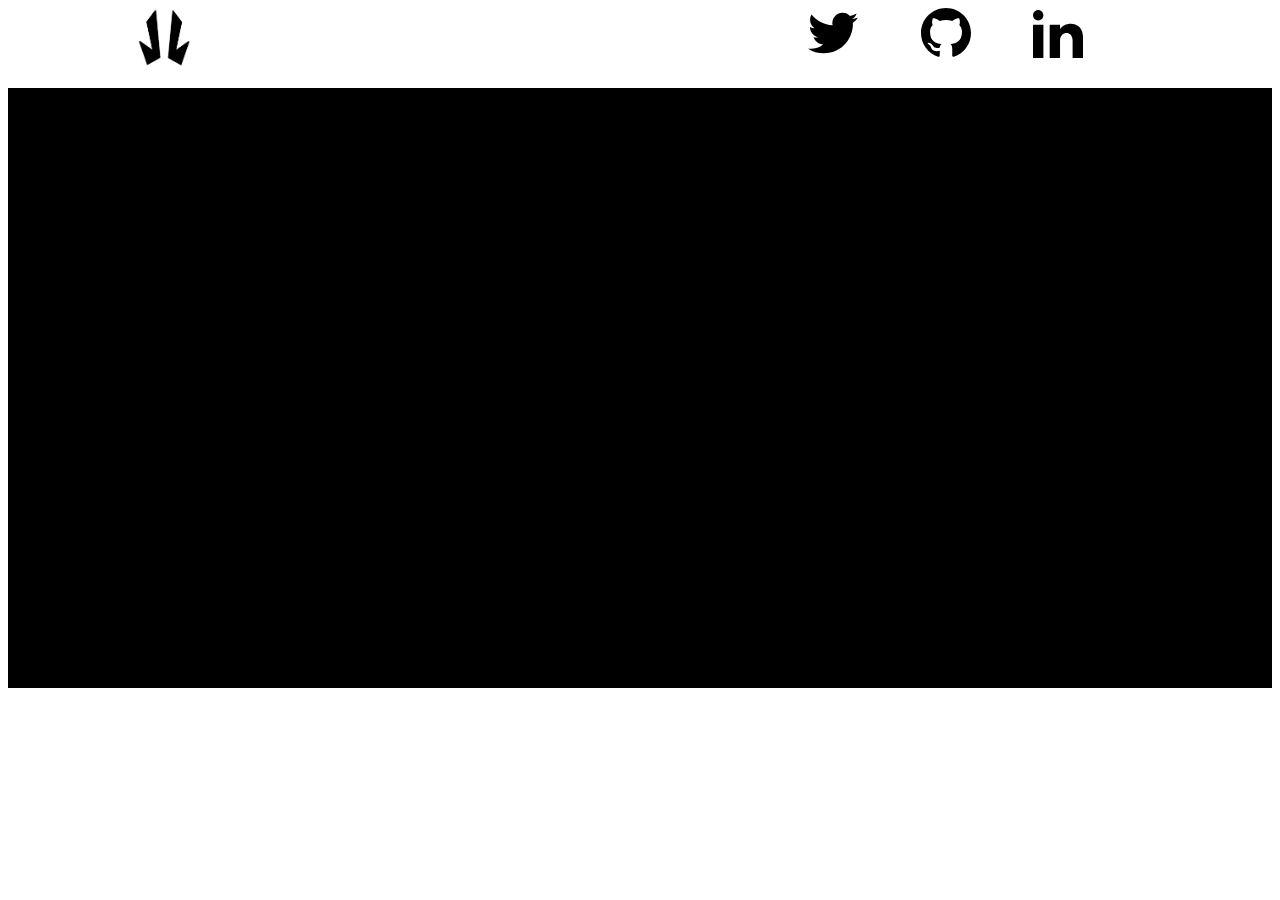
==== aboutme.html @ 78237ff9 "first commit" ====
<!DOCTYPE html>
<html lang="en">
<head>
    <meta charset="UTF-8">
    <meta http-equiv="X-UA-Compatible" content="IE=edge">
    <meta name="viewport" content="width=device-width, initial-scale=1.0">
    <title>About Me</title>
    <link rel="stylesheet" href="style.css" />
</head>
<body>
    <div class="navbar-area">
    <div class="navbar">
        <div><a href="index.html"><img class="intro-logo" src="logo.jpg"></a></div>
        <div class="socials">
            <div class="social"><a href="https://www.twitter.com/">
                <svg xmlns=fill="#000000" width="50" height="50" viewBox="0 0 24 24"><path d="M24 4.557c-.883.392-1.832.656-2.828.775 1.017-.609 1.798-1.574 2.165-2.724-.951.564-2.005.974-3.127 1.195-.897-.957-2.178-1.555-3.594-1.555-3.179 0-5.515 2.966-4.797 6.045-4.091-.205-7.719-2.165-10.148-5.144-1.29 2.213-.669 5.108 1.523 6.574-.806-.026-1.566-.247-2.229-.616-.054 2.281 1.581 4.415 3.949 4.89-.693.188-1.452.232-2.224.084.626 1.956 2.444 3.379 4.6 3.419-2.07 1.623-4.678 2.348-7.29 2.04 2.179 1.397 4.768 2.212 7.548 2.212 9.142 0 14.307-7.721 13.995-14.646.962-.695 1.797-1.562 2.457-2.549z"/></svg>
            </a></div>
            <div class="social"><a href="https://github.com/">
                <svg xmlns=fill="#000000" width="50" height="50" viewBox="0 0 24 24"><path d="M12 0c-6.626 0-12 5.373-12 12 0 5.302 3.438 9.8 8.207 11.387.599.111.793-.261.793-.577v-2.234c-3.338.726-4.033-1.416-4.033-1.416-.546-1.387-1.333-1.756-1.333-1.756-1.089-.745.083-.729.083-.729 1.205.084 1.839 1.237 1.839 1.237 1.07 1.834 2.807 1.304 3.492.997.107-.775.418-1.305.762-1.604-2.665-.305-5.467-1.334-5.467-5.931 0-1.311.469-2.381 1.236-3.221-.124-.303-.535-1.524.117-3.176 0 0 1.008-.322 3.301 1.23.957-.266 1.983-.399 3.003-.404 1.02.005 2.047.138 3.006.404 2.291-1.552 3.297-1.23 3.297-1.23.653 1.653.242 2.874.118 3.176.77.84 1.235 1.911 1.235 3.221 0 4.609-2.807 5.624-5.479 5.921.43.372.823 1.102.823 2.222v3.293c0 .319.192.694.801.576 4.765-1.589 8.199-6.086 8.199-11.386 0-6.627-5.373-12-12-12z"/></svg>
            </a></div>
            <div class="social"><a href="https://www.linkedin.com/">
                <svg xmlns=fill="#000000" width="50" height="50" viewBox="0 0 24 24"><path d="M4.98 3.5c0 1.381-1.11 2.5-2.48 2.5s-2.48-1.119-2.48-2.5c0-1.38 1.11-2.5 2.48-2.5s2.48 1.12 2.48 2.5zm.02 4.5h-5v16h5v-16zm7.982 0h-4.968v16h4.969v-8.399c0-4.67 6.029-5.052 6.029 0v8.399h4.988v-10.131c0-7.88-8.922-7.593-11.018-3.714v-2.155z"/></svg>
            </a></div>
        </div>
    </div>
    </div>
    <div class="intro">

    </div>
</body>
</html>
---- style.css ----
@import url("https://fonts.googleapis.com/css2?family=Roboto+Mono:wght@300&display=swap");

body {
  background: #ffffff;
  display: flex;
  flex-direction: column;
  justify-content: center;
}

.navbar-area {
  display: flex;
  flex-direction: row;
  justify-content: center;
  align-items: center;
}

.navbar {
  display: flex;
  flex-direction: row;
  width: 80%;
  height: 80px;
  background-color: rgb(255, 255, 255);
  justify-content: space-between;
  font-family: "Roboto Mono", serif;
  color: rgb(0, 0, 0);
  font-size: 20px;
  justify-self: center;
}

.mainarea {
  width: 100%;
  height: 600px;
  background-color: rgb(99, 38, 38);
  display: flex;
  flex-direction: row;
  justify-content: space-evenly;
  align-items: center;
  margin-top: 20px;
}

.circle {
  width: 200px;
  height: 200px;
  background-color: white;
  border-radius: 50%;
  margin-top: 50px;
}

.intro {
  width: 100%;
  height: 600px;
  background-color: rgb(0, 0, 0);
}

.social {
  width: 50px;
  height: 50px;
}

.socials {
  width: 400px;
  height: 100px;
  display: flex;
  justify-content: space-evenly;
}

.intro-logo {
  width: 60px;
  height: 60px;
  object-fit: contain;
}
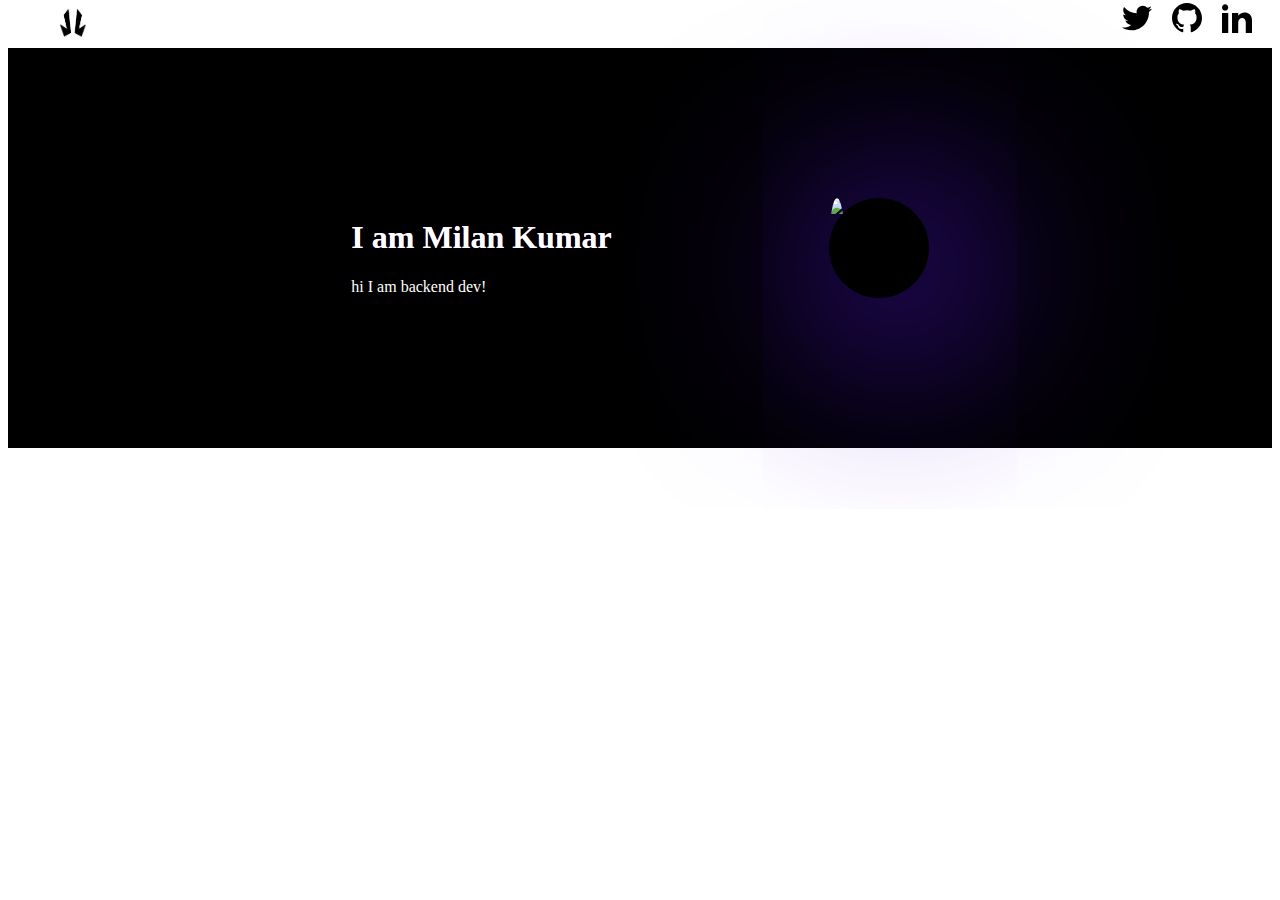
==== commit 48f3e107: "about me update" ====
--- a/aboutme.html
+++ b/aboutme.html
@@ -13,19 +13,28 @@
         <div><a href="index.html"><img class="intro-logo" src="logo.jpg"></a></div>
         <div class="socials">
             <div class="social"><a href="https://www.twitter.com/">
-                <svg xmlns=fill="#000000" width="50" height="50" viewBox="0 0 24 24"><path d="M24 4.557c-.883.392-1.832.656-2.828.775 1.017-.609 1.798-1.574 2.165-2.724-.951.564-2.005.974-3.127 1.195-.897-.957-2.178-1.555-3.594-1.555-3.179 0-5.515 2.966-4.797 6.045-4.091-.205-7.719-2.165-10.148-5.144-1.29 2.213-.669 5.108 1.523 6.574-.806-.026-1.566-.247-2.229-.616-.054 2.281 1.581 4.415 3.949 4.89-.693.188-1.452.232-2.224.084.626 1.956 2.444 3.379 4.6 3.419-2.07 1.623-4.678 2.348-7.29 2.04 2.179 1.397 4.768 2.212 7.548 2.212 9.142 0 14.307-7.721 13.995-14.646.962-.695 1.797-1.562 2.457-2.549z"/></svg>
+                <svg xmlns=fill="#000000" width="30" height="30" viewBox="0 0 24 24"><path d="M24 4.557c-.883.392-1.832.656-2.828.775 1.017-.609 1.798-1.574 2.165-2.724-.951.564-2.005.974-3.127 1.195-.897-.957-2.178-1.555-3.594-1.555-3.179 0-5.515 2.966-4.797 6.045-4.091-.205-7.719-2.165-10.148-5.144-1.29 2.213-.669 5.108 1.523 6.574-.806-.026-1.566-.247-2.229-.616-.054 2.281 1.581 4.415 3.949 4.89-.693.188-1.452.232-2.224.084.626 1.956 2.444 3.379 4.6 3.419-2.07 1.623-4.678 2.348-7.29 2.04 2.179 1.397 4.768 2.212 7.548 2.212 9.142 0 14.307-7.721 13.995-14.646.962-.695 1.797-1.562 2.457-2.549z"/></svg>
             </a></div>
             <div class="social"><a href="https://github.com/">
-                <svg xmlns=fill="#000000" width="50" height="50" viewBox="0 0 24 24"><path d="M12 0c-6.626 0-12 5.373-12 12 0 5.302 3.438 9.8 8.207 11.387.599.111.793-.261.793-.577v-2.234c-3.338.726-4.033-1.416-4.033-1.416-.546-1.387-1.333-1.756-1.333-1.756-1.089-.745.083-.729.083-.729 1.205.084 1.839 1.237 1.839 1.237 1.07 1.834 2.807 1.304 3.492.997.107-.775.418-1.305.762-1.604-2.665-.305-5.467-1.334-5.467-5.931 0-1.311.469-2.381 1.236-3.221-.124-.303-.535-1.524.117-3.176 0 0 1.008-.322 3.301 1.23.957-.266 1.983-.399 3.003-.404 1.02.005 2.047.138 3.006.404 2.291-1.552 3.297-1.23 3.297-1.23.653 1.653.242 2.874.118 3.176.77.84 1.235 1.911 1.235 3.221 0 4.609-2.807 5.624-5.479 5.921.43.372.823 1.102.823 2.222v3.293c0 .319.192.694.801.576 4.765-1.589 8.199-6.086 8.199-11.386 0-6.627-5.373-12-12-12z"/></svg>
+                <svg xmlns=fill="#000000" width="30" height="30" viewBox="0 0 24 24"><path d="M12 0c-6.626 0-12 5.373-12 12 0 5.302 3.438 9.8 8.207 11.387.599.111.793-.261.793-.577v-2.234c-3.338.726-4.033-1.416-4.033-1.416-.546-1.387-1.333-1.756-1.333-1.756-1.089-.745.083-.729.083-.729 1.205.084 1.839 1.237 1.839 1.237 1.07 1.834 2.807 1.304 3.492.997.107-.775.418-1.305.762-1.604-2.665-.305-5.467-1.334-5.467-5.931 0-1.311.469-2.381 1.236-3.221-.124-.303-.535-1.524.117-3.176 0 0 1.008-.322 3.301 1.23.957-.266 1.983-.399 3.003-.404 1.02.005 2.047.138 3.006.404 2.291-1.552 3.297-1.23 3.297-1.23.653 1.653.242 2.874.118 3.176.77.84 1.235 1.911 1.235 3.221 0 4.609-2.807 5.624-5.479 5.921.43.372.823 1.102.823 2.222v3.293c0 .319.192.694.801.576 4.765-1.589 8.199-6.086 8.199-11.386 0-6.627-5.373-12-12-12z"/></svg>
             </a></div>
             <div class="social"><a href="https://www.linkedin.com/">
-                <svg xmlns=fill="#000000" width="50" height="50" viewBox="0 0 24 24"><path d="M4.98 3.5c0 1.381-1.11 2.5-2.48 2.5s-2.48-1.119-2.48-2.5c0-1.38 1.11-2.5 2.48-2.5s2.48 1.12 2.48 2.5zm.02 4.5h-5v16h5v-16zm7.982 0h-4.968v16h4.969v-8.399c0-4.67 6.029-5.052 6.029 0v8.399h4.988v-10.131c0-7.88-8.922-7.593-11.018-3.714v-2.155z"/></svg>
+                <svg xmlns=fill="#000000" width="30" height="30" viewBox="0 0 24 24"><path d="M4.98 3.5c0 1.381-1.11 2.5-2.48 2.5s-2.48-1.119-2.48-2.5c0-1.38 1.11-2.5 2.48-2.5s2.48 1.12 2.48 2.5zm.02 4.5h-5v16h5v-16zm7.982 0h-4.968v16h4.969v-8.399c0-4.67 6.029-5.052 6.029 0v8.399h4.988v-10.131c0-7.88-8.922-7.593-11.018-3.714v-2.155z"/></svg>
             </a></div>
         </div>
     </div>
     </div>
     <div class="intro">
-
+        <div class="intro-para">
+            <div class="flex">
+                <div>
+                    <h1 class="gradiant_text">I am Milan Kumar</h1>
+                    <p>hi I am backend dev!</p>
+                </div>
+                <div class="image-container">
+                    <img class="profile-pic" src="https://lh3.googleusercontent.com/ogw/ADea4I64Ebn8nZysAGNlmMc0HAs82hwcUuhBRktdicEwRw=s83-c-mo"/>
+                </div>
+            </div>
     </div>
 </body>
 </html>--- a/style.css
+++ b/style.css
@@ -2,12 +2,15 @@
 
 body {
   background: #ffffff;
+  color: white;
   display: flex;
   flex-direction: column;
   justify-content: center;
 }
 
 .navbar-area {
+  width: 100%;
+  height: 40px;
   display: flex;
   flex-direction: row;
   justify-content: center;
@@ -17,8 +20,8 @@
 .navbar {
   display: flex;
   flex-direction: row;
-  width: 80%;
-  height: 80px;
+  width: 1000%;
+  height: 40px;
   background-color: rgb(255, 255, 255);
   justify-content: space-between;
   font-family: "Roboto Mono", serif;
@@ -48,8 +51,11 @@
 
 .intro {
   width: 100%;
-  height: 600px;
+  height: 400px;
   background-color: rgb(0, 0, 0);
+  display: flex;
+  justify-content: center;
+  align-items: center;
 }
 
 .social {
@@ -58,14 +64,46 @@
 }
 
 .socials {
-  width: 400px;
+  width: 150px;
+  height: 50px;
+  display: flex;
+  justify-content: space-between;
+  align-self: center;
+}
+
+.intro-logo {
+  width: 30px;
+  height: 30px;
+  margin-left: 50px;
+  object-fit: contain;
+  align-self: center;
+}
+
+.gradiant_text {
+  background: linear-gradient(rgb(228, 135, 135), rgb(80, 20, 220));
+  background-clip: text;
+}
+
+.profile-pic {
+  border-radius: 50%;
+}
+
+.flex {
+  width: 100%;
   height: 100px;
   display: flex;
   justify-content: space-evenly;
 }
 
-.intro-logo {
-  width: 60px;
-  height: 60px;
-  object-fit: contain;
+.intro-para {
+  width: 80%;
+  height: 100px;
 }
+
+.image-container {
+  width: 100px;
+  height: 100px;
+  border-radius: 50%;
+  display: flex;
+  box-shadow: 20px 20px 200px 30px rgb(80, 20, 220);
+}
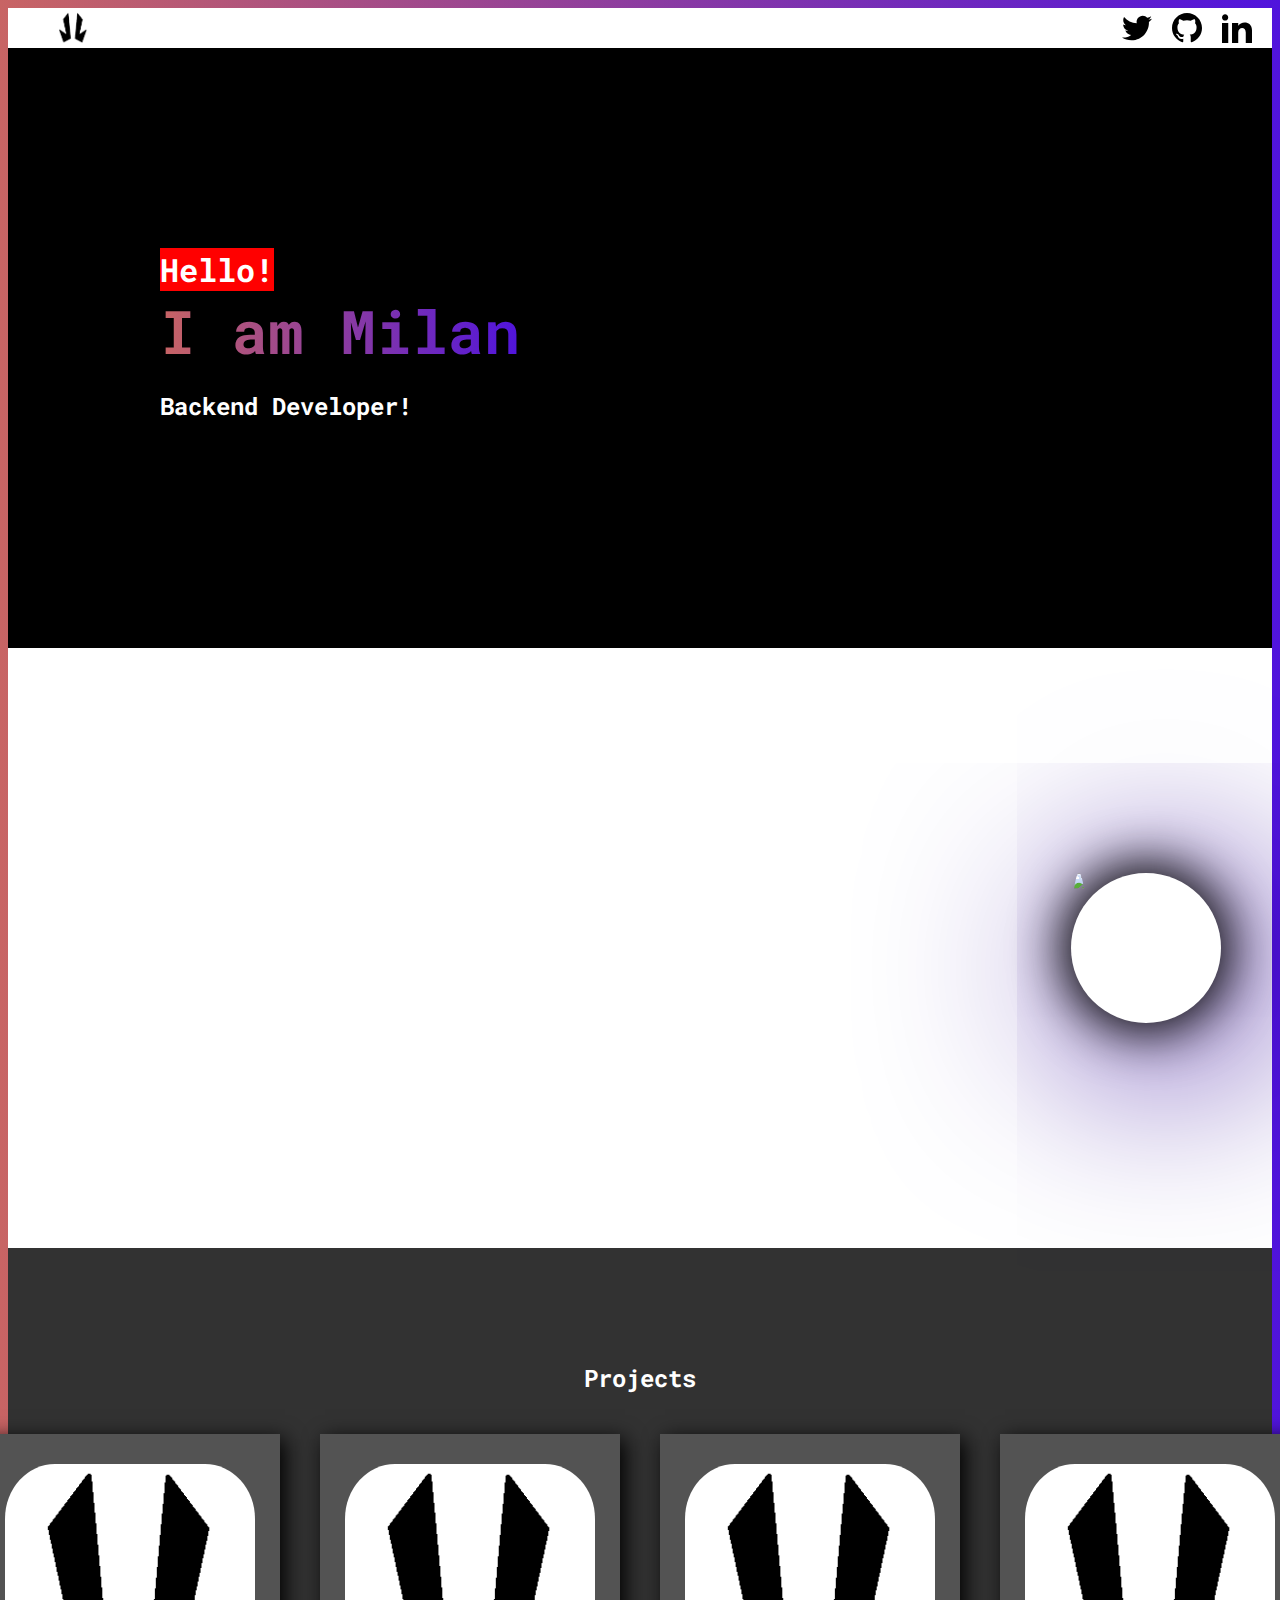
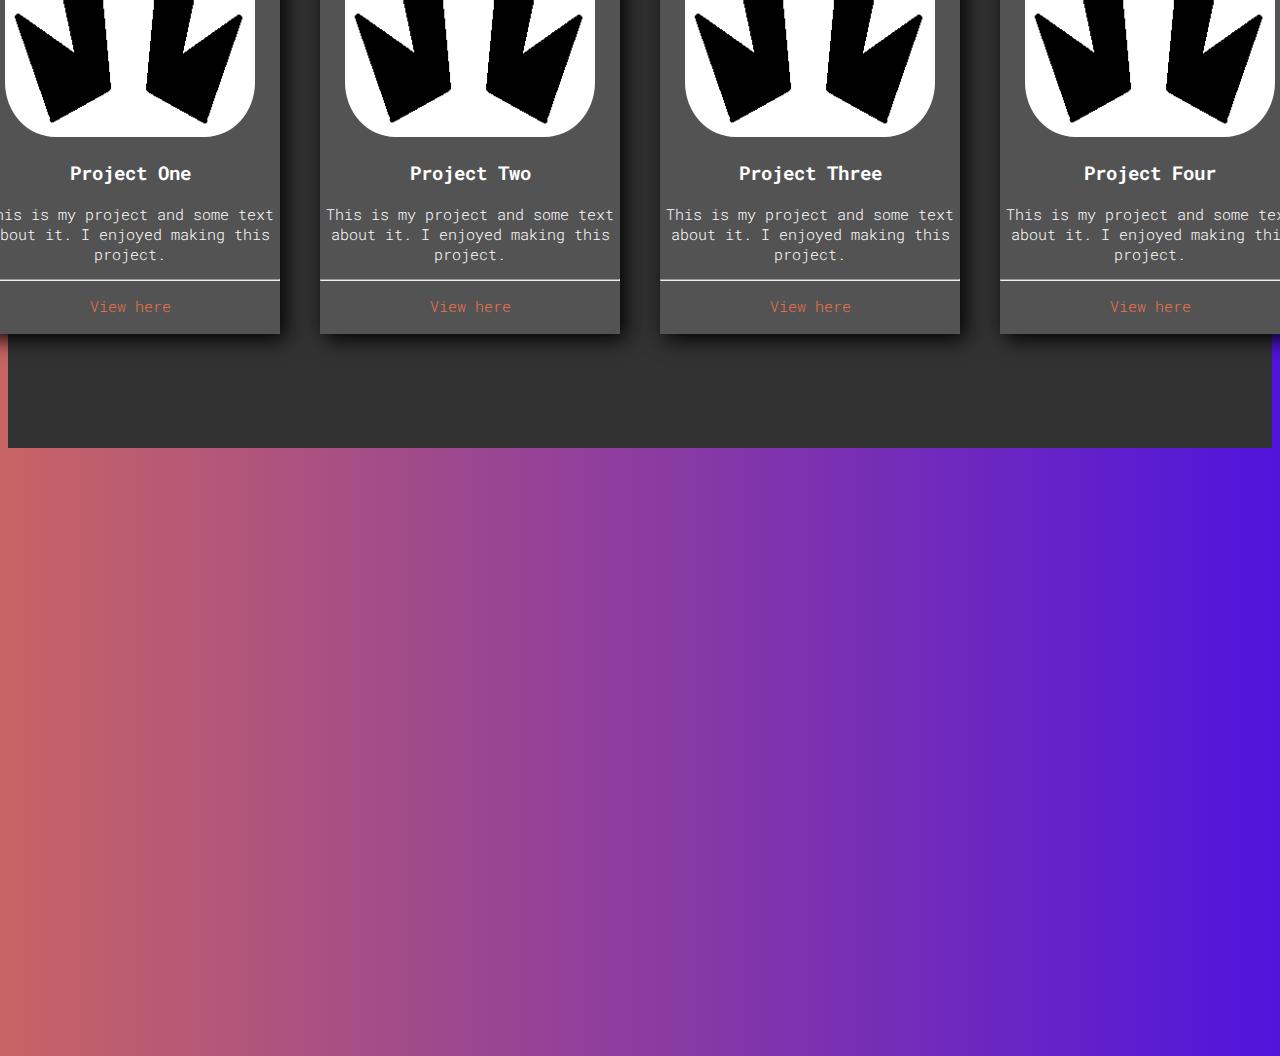
==== commit 5617e615: "nov update" ====
--- a/aboutme.html
+++ b/aboutme.html
@@ -4,8 +4,12 @@
     <meta charset="UTF-8">
     <meta http-equiv="X-UA-Compatible" content="IE=edge">
     <meta name="viewport" content="width=device-width, initial-scale=1.0">
-    <title>About Me</title>
+    <title>Portfolio</title>
     <link rel="stylesheet" href="style.css" />
+    <link rel="icon" href="logo.jpg" >
+    <link rel="preconnect" href="https://fonts.googleapis.com">
+    <link rel="preconnect" href="https://fonts.gstatic.com" crossorigin>
+    <link href="https://fonts.googleapis.com/css2?family=Roboto+Mono:wght@300&display=swap" rel="stylesheet">
 </head>
 <body>
     <div class="navbar-area">
@@ -24,17 +28,59 @@
         </div>
     </div>
     </div>
-    <div class="intro">
+    <section class="intro section">
         <div class="intro-para">
             <div class="flex">
                 <div>
-                    <h1 class="gradiant_text">I am Milan Kumar</h1>
-                    <p>hi I am backend dev!</p>
-                </div>
-                <div class="image-container">
-                    <img class="profile-pic" src="https://lh3.googleusercontent.com/ogw/ADea4I64Ebn8nZysAGNlmMc0HAs82hwcUuhBRktdicEwRw=s83-c-mo"/>
+                    <h1 class="gradient_text">I am Milan</h1>
+                    <h2>Backend Developer!</h2>
                 </div>
             </div>
-    </div>
+        </div>    
+    </section>
+    <section class="aboutme section">
+        <div class="intro-para">
+
+        </div>
+        <div class="image-container glow">
+            <img class="profile-pic" src="https://lh3.googleusercontent.com/ogw/ADea4I64Ebn8nZysAGNlmMc0HAs82hwcUuhBRktdicEwRw=s83-c-mo"/>
+        </div>
+    </section>
+    <section class="projects section" id="projects">
+        <h2>Projects</h2>
+        <div class="project-container">
+            <div class="project-card">
+                <img class="project-image" src="logo.jpg" alt="Project One Image"/>
+                <h3>Project One</h3>
+                <p class="subtext">This is my project and some text about it. I enjoyed making this project.</p>
+                <hr/>
+                <p class="subtext"><a class="project-link" href="https://www.github.com/">View here</a></p>
+            </div>
+            <div class="project-card">
+              <img class="project-image" src="logo.jpg" alt="Project Two Image"/>
+              <h3>Project Two</h3>
+              <p class="subtext">This is my project and some text about it. I enjoyed making this project.</p>
+              <hr/>
+              <p class="subtext"><a class="project-link" href="https://www.github.com/">View here</a></p>
+            </div>
+            <div class="project-card">
+              <img class="project-image" src="logo.jpg" alt="Project Three Image"/>
+              <h3>Project Three</h3>
+              <p class="subtext">This is my project and some text about it. I enjoyed making this project.</p>
+              <hr/>
+              <p class="subtext"><a class="project-link" href="https://www.github.com/">View here</a></p>
+            </div>
+            <div class="project-card">
+              <img class="project-image" src="logo.jpg" alt="Project Four Image"/>
+              <h3>Project Four</h3>
+              <p class="subtext">This is my project and some text about it. I enjoyed making this project.</p>
+              <hr/>
+              <p class="subtext"><a class="project-link" href="https://www.github.com/">View here</a></p>
+            </div>
+        </div>
+    </section>
+    <section class="footer section">
+
+    </section>
 </body>
 </html>--- a/style.css
+++ b/style.css
@@ -1,11 +1,16 @@
-@import url("https://fonts.googleapis.com/css2?family=Roboto+Mono:wght@300&display=swap");
+* {
+  font-family: "Roboto Mono", monospace;
+}
 
 body {
-  background: #ffffff;
+  background: linear-gradient(90deg, rgb(200, 100, 100), rgb(80, 20, 220));
   color: white;
-  display: flex;
-  flex-direction: column;
-  justify-content: center;
+}
+
+h1 {
+  font-size: 60px;
+  margin: 0;
+  padding: 0;
 }
 
 .navbar-area {
@@ -30,32 +35,16 @@
   justify-self: center;
 }
 
-.mainarea {
+.section {
   width: 100%;
   height: 600px;
-  background-color: rgb(99, 38, 38);
   display: flex;
-  flex-direction: row;
-  justify-content: space-evenly;
+  justify-content: center;
   align-items: center;
-  margin-top: 20px;
-}
-
-.circle {
-  width: 200px;
-  height: 200px;
-  background-color: white;
-  border-radius: 50%;
-  margin-top: 50px;
 }
 
 .intro {
-  width: 100%;
-  height: 400px;
-  background-color: rgb(0, 0, 0);
-  display: flex;
-  justify-content: center;
-  align-items: center;
+  background: black;
 }
 
 .social {
@@ -65,23 +54,41 @@
 
 .socials {
   width: 150px;
-  height: 50px;
+  height: 40px;
   display: flex;
   justify-content: space-between;
   align-self: center;
+  margin-top: 10px;
 }
 
 .intro-logo {
   width: 30px;
-  height: 30px;
+  height: 40px;
   margin-left: 50px;
   object-fit: contain;
   align-self: center;
 }
 
-.gradiant_text {
-  background: linear-gradient(rgb(228, 135, 135), rgb(80, 20, 220));
+.gradient_text {
+  background: linear-gradient(90deg, rgb(200, 100, 100), rgb(80, 20, 220));
+  -webkit-background-clip: text;
   background-clip: text;
+  color: transparent;
+}
+
+.gradient_text:hover {
+  background: linear-gradient(270deg, rgb(200, 100, 100), rgb(80, 20, 220));
+  -webkit-background-clip: text;
+  background-clip: text;
+  color: transparent;
+}
+
+.gradient_text::before {
+  content: "Hello!";
+  font-size: 2rem;
+  color: #ffffff;
+  background-color: red;
+  display: table;
 }
 
 .profile-pic {
@@ -97,13 +104,78 @@
 
 .intro-para {
   width: 80%;
-  height: 100px;
+  height: 200px;
+  transform: translateX(-300px);
 }
 
 .image-container {
-  width: 100px;
-  height: 100px;
+  width: 150px;
+  height: 150px;
   border-radius: 50%;
   display: flex;
-  box-shadow: 20px 20px 200px 30px rgb(80, 20, 220);
+  background-color: white;
 }
+
+.glow {
+  box-shadow: 0 0 50px 10px rgb(10, 10, 10),
+    20px 20px 200px 20px rgb(45, 0, 150);
+}
+
+.projects {
+  width: 100%;
+  height: 800px;
+  background-color: rgb(50, 50, 50);
+  display: flex;
+  justify-content: center;
+  align-items: center;
+  flex-direction: column;
+}
+.aboutme {
+  background-color: rgb(255, 255, 255);
+}
+
+.project-card {
+  width: 300px;
+  height: 500px;
+  box-shadow: 5px 5px 20px rgb(0, 0, 0);
+  margin: 20px;
+  background: rgb(83, 83, 83);
+  text-align: center;
+}
+
+.project-container {
+  display: flex;
+  justify-content: space-around;
+}
+.subtext {
+  font-size: 15px;
+  font-weight: 300;
+}
+
+.project-image {
+  margin-top: 30px;
+  width: 250px;
+  border-radius: 20%;
+}
+.project-link {
+  text-decoration: none;
+  color: #ef744b;
+}
+
+@media only screen and (max-width: 800px) {
+  .image-container {
+    width: 0;
+    height: 0;
+  }
+  h1 {
+    font-size: 50px;
+    margin: 0;
+    padding: 0;
+  }
+  .projects {
+    flex-direction: row;
+    text-align: center;
+    padding: 80px;
+    background: rgb(50, 50, 50);
+  }
+}
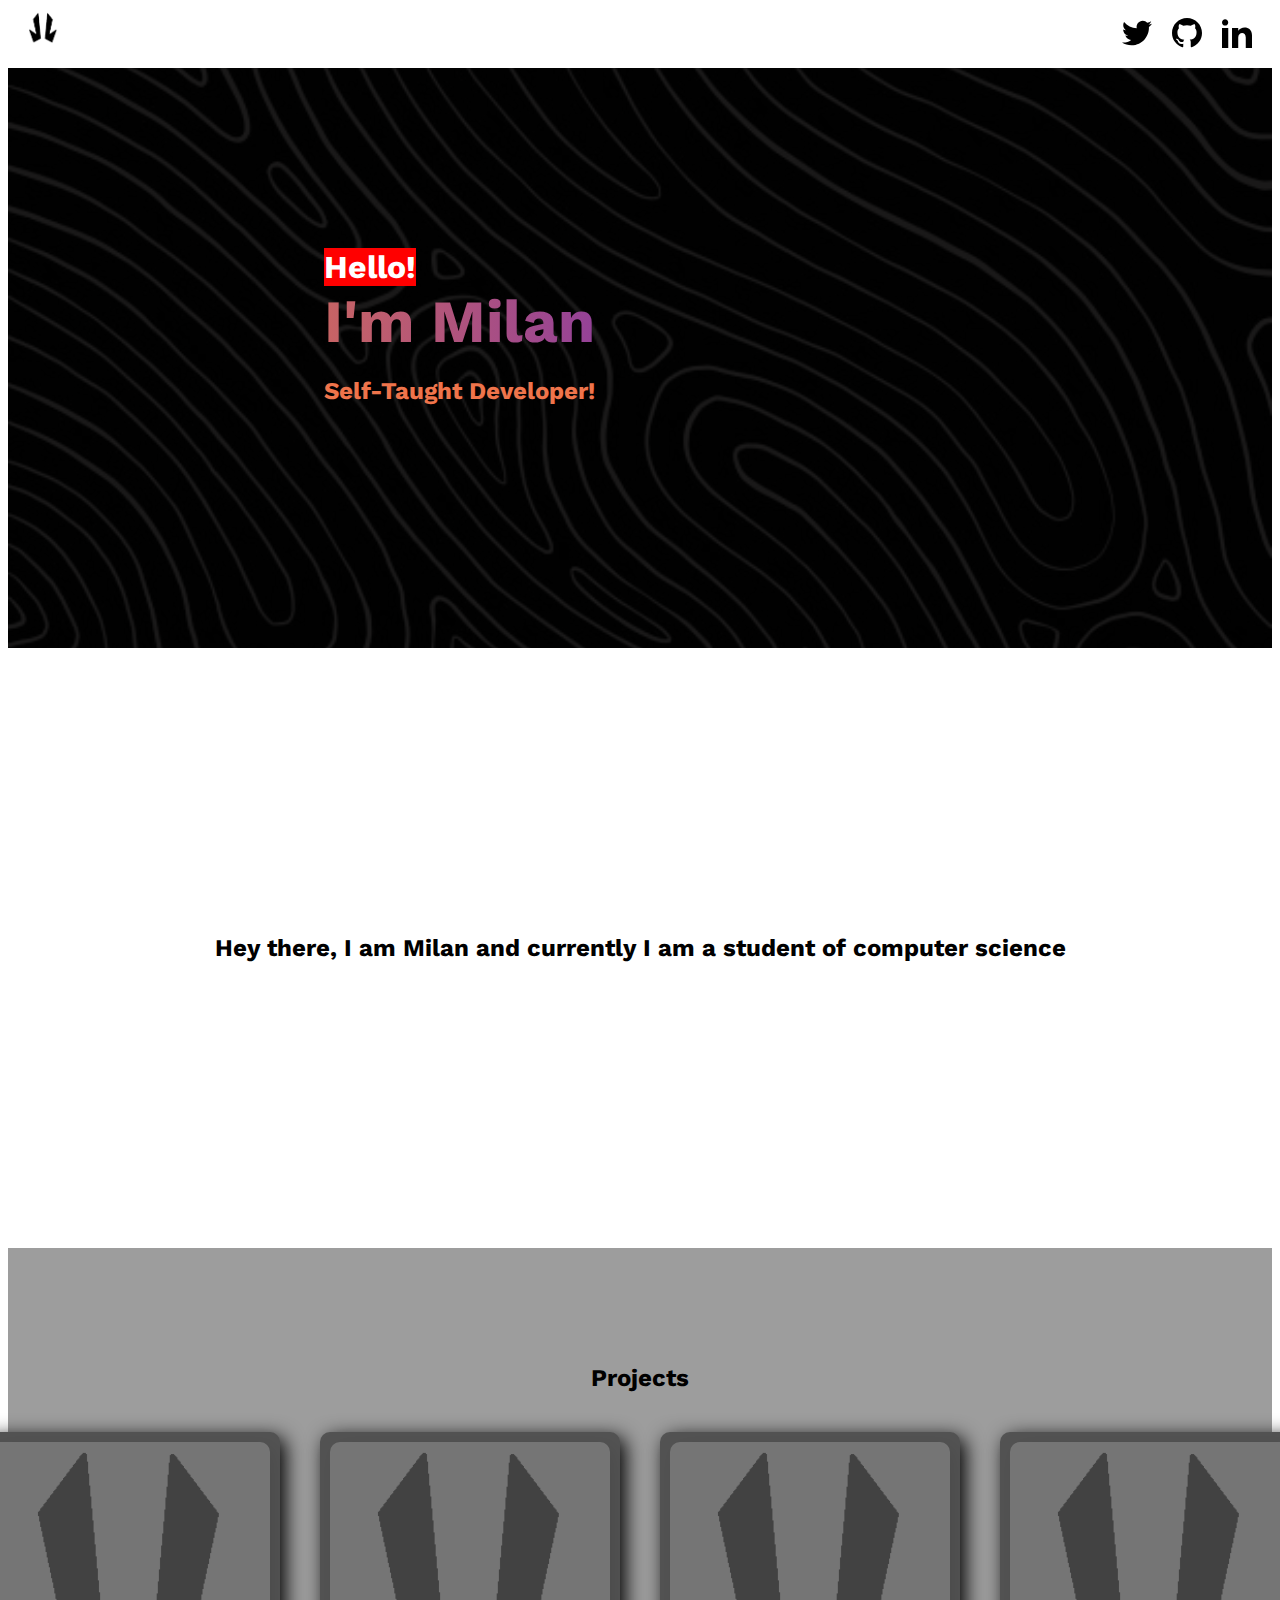
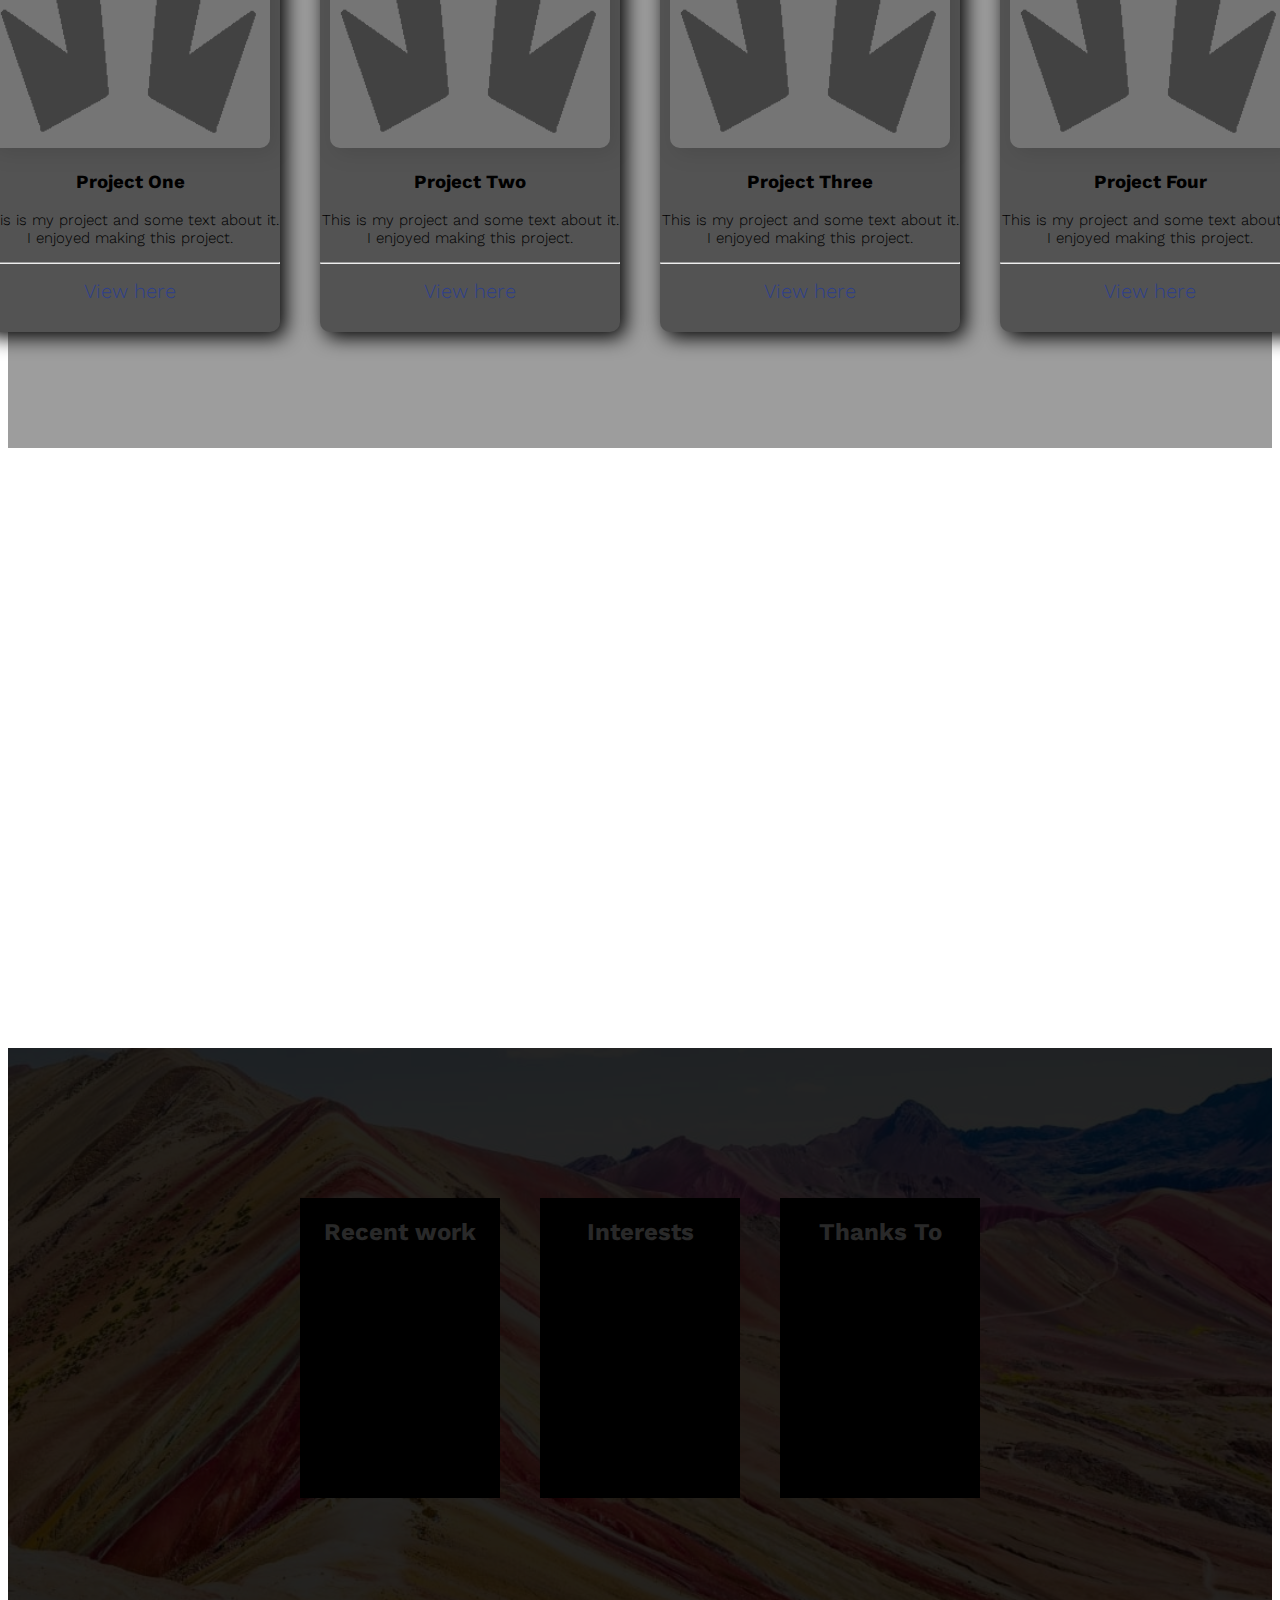
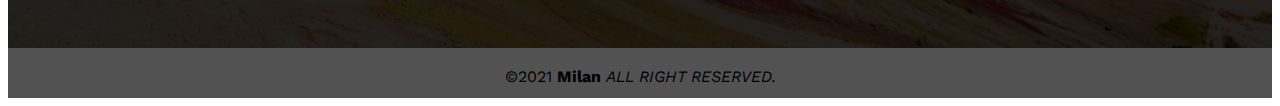
==== commit d8ca0a41: "dec changes" ====
--- a/aboutme.html
+++ b/aboutme.html
@@ -8,8 +8,8 @@
     <link rel="stylesheet" href="style.css" />
     <link rel="icon" href="logo.jpg" >
     <link rel="preconnect" href="https://fonts.googleapis.com">
-    <link rel="preconnect" href="https://fonts.gstatic.com" crossorigin>
-    <link href="https://fonts.googleapis.com/css2?family=Roboto+Mono:wght@300&display=swap" rel="stylesheet">
+<link rel="preconnect" href="https://fonts.gstatic.com" crossorigin>
+<link href="https://fonts.googleapis.com/css2?family=Work+Sans&display=swap" rel="stylesheet">
 </head>
 <body>
     <div class="navbar-area">
@@ -30,21 +30,16 @@
     </div>
     <section class="intro section">
         <div class="intro-para">
-            <div class="flex">
                 <div>
-                    <h1 class="gradient_text">I am Milan</h1>
-                    <h2>Backend Developer!</h2>
+                    <h1 class="gradient_text">I'm Milan</h1>
+                    <h2>Self-Taught Developer!</h2>
                 </div>
-            </div>
         </div>    
     </section>
     <section class="aboutme section">
-        <div class="intro-para">
-
-        </div>
-        <div class="image-container glow">
-            <img class="profile-pic" src="https://lh3.googleusercontent.com/ogw/ADea4I64Ebn8nZysAGNlmMc0HAs82hwcUuhBRktdicEwRw=s83-c-mo"/>
-        </div>
+        
+        <p><h2>Hey there, I am Milan and currently I am a student of computer science</h2></p>
+        
     </section>
     <section class="projects section" id="projects">
         <h2>Projects</h2>
@@ -79,8 +74,22 @@
             </div>
         </div>
     </section>
-    <section class="footer section">
+    <section class="section">
 
     </section>
+    <section class="footer section">
+        <div class="footerdiv">
+            <h2>Recent work</h2>
+        </div>
+        <div class="footerdiv">
+            <h2>Interests</h2>
+        </div>
+        <div class="footerdiv">
+            <h2>Thanks To</h2>
+        </div>
+    </section>
+    <div class="copyright">
+        <br>©2021 <b>Milan</b> <i>ALL RIGHT RESERVED.</i>
+    </div>
 </body>
 </html>--- a/style.css
+++ b/style.css
@@ -1,10 +1,5 @@
-* {
-  font-family: "Roboto Mono", monospace;
-}
-
 body {
-  background: linear-gradient(90deg, rgb(200, 100, 100), rgb(80, 20, 220));
-  color: white;
+  font-family: "Work Sans", sans-serif;
 }
 
 h1 {
@@ -25,14 +20,10 @@
 .navbar {
   display: flex;
   flex-direction: row;
-  width: 1000%;
-  height: 40px;
+  width: 100%;
+  height: 80px;
   background-color: rgb(255, 255, 255);
   justify-content: space-between;
-  font-family: "Roboto Mono", serif;
-  color: rgb(0, 0, 0);
-  font-size: 20px;
-  justify-self: center;
 }
 
 .section {
@@ -44,7 +35,11 @@
 }
 
 .intro {
-  background: black;
+  background: rgb(26, 25, 25);
+  background-image: url("intro-pattern.jpg");
+  background-blend-mode: multiply;
+  background-size: cover;
+  color: #ef744b;
 }
 
 .social {
@@ -58,26 +53,23 @@
   display: flex;
   justify-content: space-between;
   align-self: center;
-  margin-top: 10px;
+  margin-top: 20px;
 }
 
 .intro-logo {
   width: 30px;
   height: 40px;
-  margin-left: 50px;
+  margin: 20px;
   object-fit: contain;
   align-self: center;
 }
 
 .gradient_text {
-  background: linear-gradient(90deg, rgb(200, 100, 100), rgb(80, 20, 220));
-  -webkit-background-clip: text;
-  background-clip: text;
-  color: transparent;
-}
-
-.gradient_text:hover {
-  background: linear-gradient(270deg, rgb(200, 100, 100), rgb(80, 20, 220));
+  background-image: linear-gradient(
+    90deg,
+    rgb(200, 100, 100),
+    rgb(80, 20, 220)
+  );
   -webkit-background-clip: text;
   background-clip: text;
   color: transparent;
@@ -91,10 +83,6 @@
   display: table;
 }
 
-.profile-pic {
-  border-radius: 50%;
-}
-
 .flex {
   width: 100%;
   height: 100px;
@@ -103,31 +91,13 @@
 }
 
 .intro-para {
-  width: 80%;
+  width: 50%;
   height: 200px;
-  transform: translateX(-300px);
-}
-
-.image-container {
-  width: 150px;
-  height: 150px;
-  border-radius: 50%;
-  display: flex;
-  background-color: white;
-}
-
-.glow {
-  box-shadow: 0 0 50px 10px rgb(10, 10, 10),
-    20px 20px 200px 20px rgb(45, 0, 150);
 }
 
 .projects {
-  width: 100%;
   height: 800px;
-  background-color: rgb(50, 50, 50);
-  display: flex;
-  justify-content: center;
-  align-items: center;
+  background-color: rgb(157 157 157);
   flex-direction: column;
 }
 .aboutme {
@@ -139,6 +109,7 @@
   height: 500px;
   box-shadow: 5px 5px 20px rgb(0, 0, 0);
   margin: 20px;
+  border-radius: 10px;
   background: rgb(83, 83, 83);
   text-align: center;
 }
@@ -153,29 +124,63 @@
 }
 
 .project-image {
-  margin-top: 30px;
-  width: 250px;
-  border-radius: 20%;
+  margin-top: 10px;
+  width: 280px;
+  border-radius: 10px;
+  opacity: 20%;
+  box-shadow: 5px 5px 20px rgb(44, 44, 44);
 }
 .project-link {
   text-decoration: none;
-  color: #ef744b;
+  font-size: 20px;
+  color: #2e3f8b;
 }
 
+.footer {
+  background-image: url("mountain img.jpg");
+  background-color: rgb(36, 36, 36);
+  background-size: cover;
+  background-blend-mode: multiply;
+}
+
+.footerdiv {
+  width: 200px;
+  height: 300px;
+  background: rgb(0, 0, 0);
+  margin: 20px;
+  color: rgb(41, 41, 41);
+  text-align: center;
+}
+
+.copyright {
+  width: 100%;
+  height: 50px;
+  text-align: center;
+  background: rgb(82, 82, 82);
+}
 @media only screen and (max-width: 800px) {
-  .image-container {
-    width: 0;
-    height: 0;
-  }
   h1 {
     font-size: 50px;
     margin: 0;
     padding: 0;
   }
+
   .projects {
-    flex-direction: row;
+    height: auto;
+  }
+
+  .project-container {
+    flex-direction: column;
+  }
+  .intro-para {
+    width: 80%;
+    height: 200px;
+  }
+  .project-card {
+    box-shadow: 5px 5px 20px rgb(0, 0, 0);
+    margin: 20px;
+    background: rgb(83, 83, 83);
+    border-radius: 10px;
     text-align: center;
-    padding: 80px;
-    background: rgb(50, 50, 50);
   }
 }
